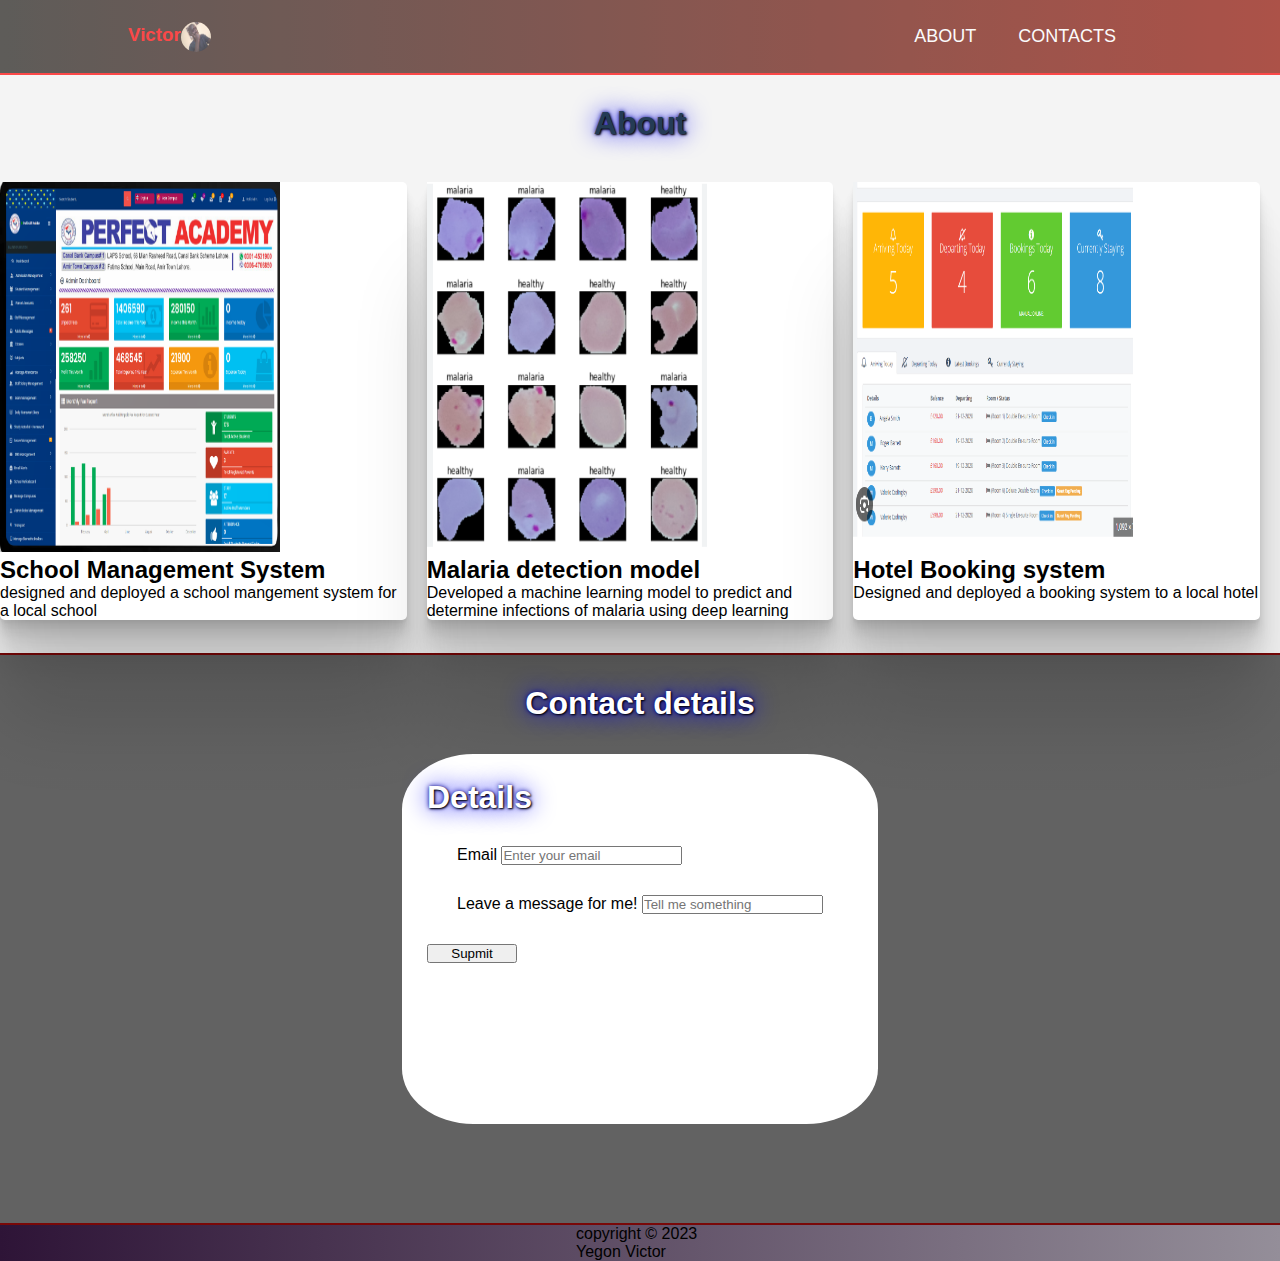
==== index.html @ 1d0e0645 "emerging technology assignment on personal portfolio" ====
<!DOCTYPE html>
<html lang="en">
<head>
    <meta charset="UTF-8">
    <meta name="viewport" content="width=device-width, initial-scale=1.0">
    <link rel="stylesheet" href="./style.css">
    <title>Yegon | Home</title>
</head>
<body>
    <header>
        <div class="container">
            <span><img id="avatar" src="./434.jpg" alt=""></span>
            <h3 id="header">Victor</h3>
            

            <nav id="top-links">
                <ul>
                    <li><a href="#portfolio">About</a></li>
                    <li><a href="#contact">Contacts</a></li>
                </ul>
            </nav>
        </div>
    </header>

    <!-- portfolio section -->
    <section id="portfolio">
        <h1 id="portfolio-head">About</h1>
        <div class="container_dis">
            
            <div class="portfolio_dis">
                <img src="./school mangement system.png" alt="" class="image">
                <h2>School Management System</h2>
                <p>designed and deployed a school mangement system for a local school</p>
            </div>

            <div class="portfolio_dis">
                <img src="./malaria detection.png" alt=""class="image">
                <h2>Malaria detection model</h2>
                <p>Developed a machine learning model to predict and determine infections of malaria using deep learning</p>
            </div>

            <div class="portfolio_dis">
                <img src="./hotel booking.png" alt="" class="image">
                <h2>Hotel Booking system</h2>
                <p>Designed and deployed a booking system to a local hotel</p>
            </div>
        </div>
    </section>

    

    <!-- contact/ resume section -->
    <section id="contact">
        <h1 id="portfolio-head">Contact details</h1>
        <div class="container_form">
            <h1>Details</h1>
            <form action="">
                <div id="form_inputs" class="form_inputs">
                    <label for="email">Email</label>
                    <input type="email" id="email" placeholder="Enter your email">
                </div>

                <div class="form_inputs">
                    <label for="textarea">Leave a message for me!</label>
                    <input type="text" id="textarea" placeholder="Tell me something">
                </div>

                <button type="submit" class="btn">Supmit</button>
            </form>
        </div>
    </section>
    <footer>
        <div class="container_footer">
            <p>copyright &copy; 2023</p>
            <span>Yegon Victor</span>
        </div>
    </footer>

    <script src="./script/app.js"></script>
</body>
</html>
---- style.css ----
*{
    margin: 0;
    padding: 0;
    box-sizing: border-box;
    
}
body{
    background-color: #f4f4f4;
    font: 15px/1.5, Arial, Helvetica, sans-serif;
}

h1{
    color: white;
    text-shadow: 1px 1px 2px black, 0 0 25px blue, 0 0 5px darkblue;
    /* margin-top: 30px; */
}
.container{
    width: 80%;
    margin: auto;
    overflow: hidden;
}

header{
    background: linear-gradient(to right, #1F1C18, #8E0E00); /* W3C, IE 10+/ Edge, Firefox 16+, Chrome 26+, Opera 12+, Safari 7+ */
    min-height: 75px;
    color: white;
    border-bottom: red 2px solid;
    opacity: .7;
}

header a{
    color: white;
    text-decoration: none;
    text-transform: uppercase;
    font-size: 18px;
}

header li{
    float: left;
    display: inline;
    padding: 1rem 1rem;
}

header #header{
    float: left;
    margin-top: 1.5rem;
}
header #header h3{
    margin: 0;
}

header nav{
    float: right;
    margin-top: 10px;
    padding-right: 10px;
}

header #header, header .current a{
    color: red;
    font-weight: bold;
}

header a:hover{
    color: red;
    font-weight: bold;
}

#portfolio{
    min-height: 580px;
    /* background-image: linear-gradient(rgba(0, 0, 0, 0.60), rgba(0, 0, 0, 0.60)), url(../img/homepage.jpg); */
    /* color: #FFFFFF; */
    border-bottom: rgb(121, 8, 8) 2px solid;
    
}

#portfolio-head{
    /* position: relative; */
    /* display: block; */
    text-align: center;
   padding-top: 30px;

   
  
}
.container_dis{
    display: flex;
    
}
.portfolio_dis{
    flex: 1;
    /* margin-top: 100px; */
    /* padding: 20px; */
    /* margin-right: 20px; */

    box-shadow:
  0 2.8px 2.2px rgba(0, 0, 0, 0.034),
  0 6.7px 5.3px rgba(0, 0, 0, 0.048),
  0 12.5px 10px rgba(0, 0, 0, 0.06),
  0 22.3px 17.9px rgba(0, 0, 0, 0.072),
  0 41.8px 33.4px rgba(0, 0, 0, 0.086),
  0 100px 80px rgba(0, 0, 0, 0.12)
;

  
  
  min-height: 200px;
  width: 300px;
  margin-top: 40px;
  margin-right: 20px;
  background: white;
  border-radius: 5px;
}

#portfolio h1{
    /* margin: 10px 0 10px 0; */
    text-align: center;
    color: #243B55;
}
#avatar{
    width: 30px;
    height: 30px;
    margin-top: 22px;
    border-radius: 50%;
}

.image{
    height: 370px;
    width: 280px;
}

#contact{
    min-height: 570px;
    /* background: #141E30;  /* fallback for old browsers */
    /* background: -webkit-linear-gradient(to right, #243B55, #141E30);  Chrome 10-25, Safari 5.1-6
    background: linear-gradient(to right, #243B55, #141E30); W3C, IE 10+/ Edge, Firefox 16+, Chrome 26+, Opera 12+, Safari 7+ */ 
    background-image: linear-gradient(rgba(0, 0, 0, 0.60), rgba(0, 0, 0, 0.60)), url(../img/homepage.jpg);
    /* color: #FFFFFF; */
    border-bottom: rgb(121, 8, 8) 2px solid;
    /* height: 10em; */
    position: relative
}
.container_form{
    margin: o;
    padding: 25px;
    position: absolute;
    top: 50%;
    left: 50%;
    margin-right: -50%;
    transform: translate(-50%, -50%);
    background: white;
    height: 370px;
    border-radius: 15%;
    
}

.container_form button{
    width: 90px;
}
.form_inputs{
    margin: 30px;
}

footer{
    background: #948E99;  /* fallback for old browsers */
    background: -webkit-linear-gradient(to right, #2E1437, #948E99);  /* Chrome 10-25, Safari 5.1-6 */
    background: linear-gradient(to right, #2E1437, #948E99); /* W3C, IE 10+/ Edge, Firefox 16+, Chrome 26+, Opera 12+, Safari 7+ */

}

.container_footer{
    margin-left: auto;
    margin-right: auto;
    width: 8em
}

@keyframes slideInLeft {
    0% {
      transform: translateX(-100%);
    }
    100% {
      transform: translateX(0);
    }
  }
  header {
    animation-duration: 2s;
    animation-timing-function: ease-in-out;
    animation-delay: 0s;
    animation-iteration-count: 3;
    animation-name: slideInLeft;
    background: linear-gradient(to right, #1F1C18, #8E0E00); /* W3C, IE 10+/ Edge, Firefox 16+, Chrome 26+, Opera 12+, Safari 7+ */
    min-height: 75px;
    color: white;
    border-bottom: red 2px solid;
    opacity: .7;
  }
  body {
    margin: 0;
    font-family: "Segoe UI", Arial, Helvetica, Sans Serif;
  }
  a {
    text-decoration: none;
    display: inline-block;
    margin-right: 10px;
    color: #fff;
  }

@media only screen and (max-width: 600px) {
    .container_dis{
        display: block;
        margin-left: auto;
        margin-right: auto;
        width: 40%;
        
    }
  }
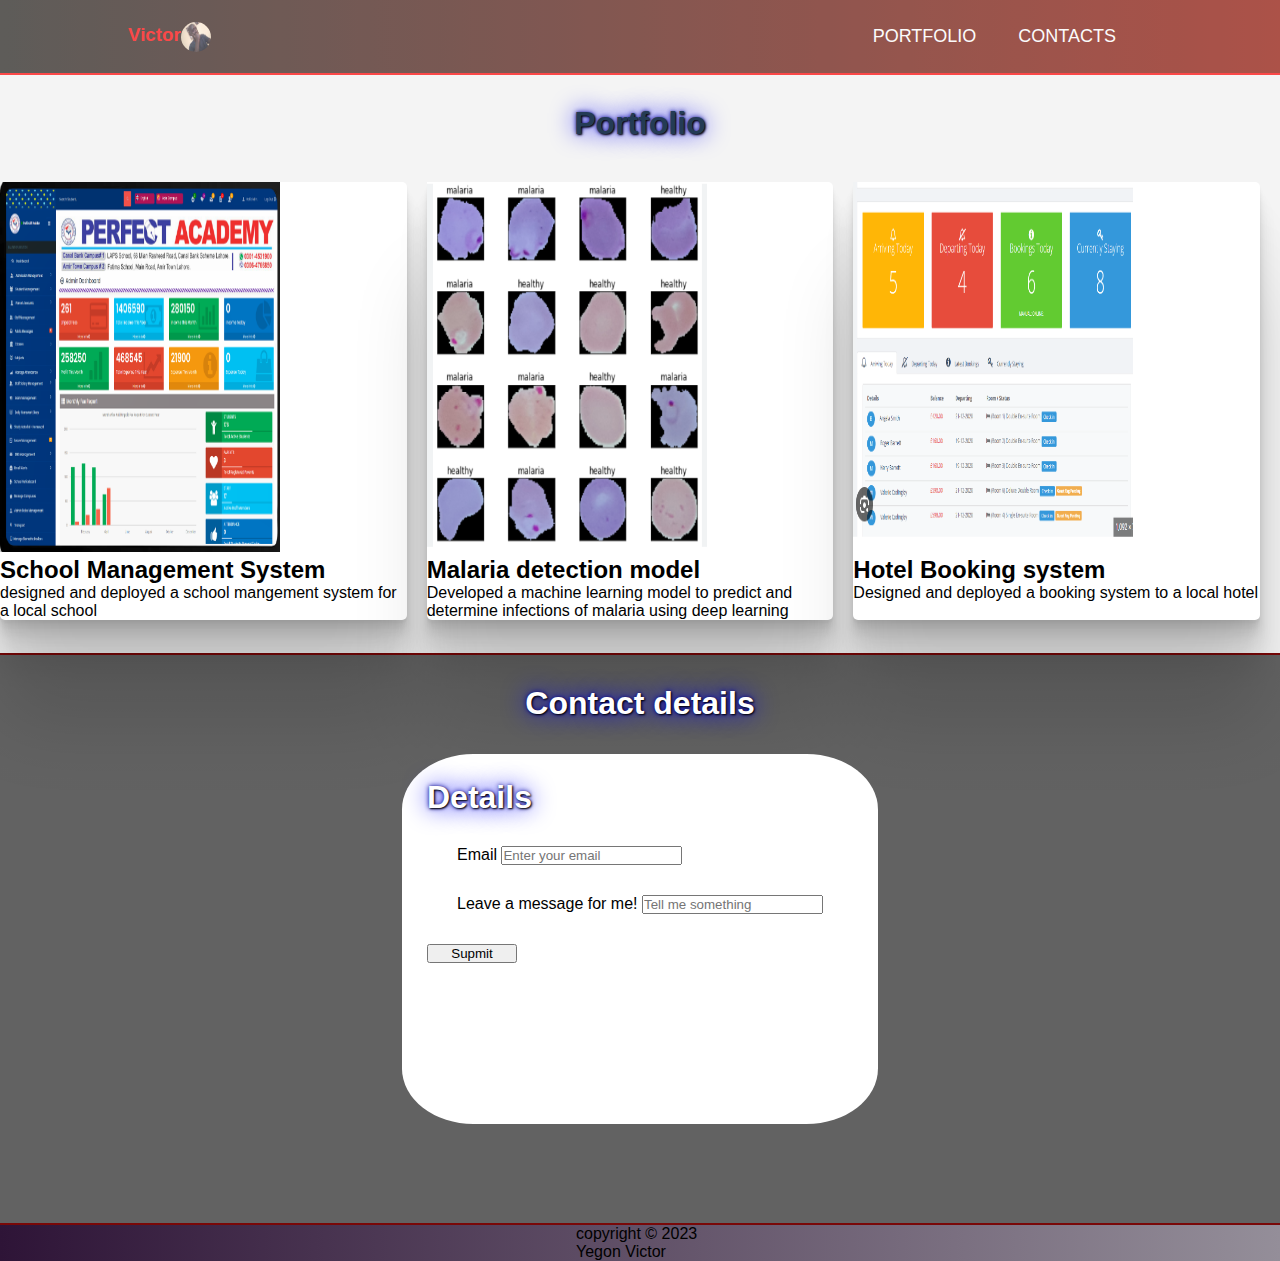
==== commit 6b0d4970: "Update index.html" ====
--- a/index.html
+++ b/index.html
@@ -15,7 +15,7 @@
 
             <nav id="top-links">
                 <ul>
-                    <li><a href="#portfolio">About</a></li>
+                    <li><a href="#portfolio">Portfolio</a></li>
                     <li><a href="#contact">Contacts</a></li>
                 </ul>
             </nav>
@@ -24,7 +24,7 @@
 
     <!-- portfolio section -->
     <section id="portfolio">
-        <h1 id="portfolio-head">About</h1>
+        <h1 id="portfolio-head">Portfolio</h1>
         <div class="container_dis">
             
             <div class="portfolio_dis">
@@ -78,4 +78,4 @@
 
     <script src="./script/app.js"></script>
 </body>
-</html>+</html>
